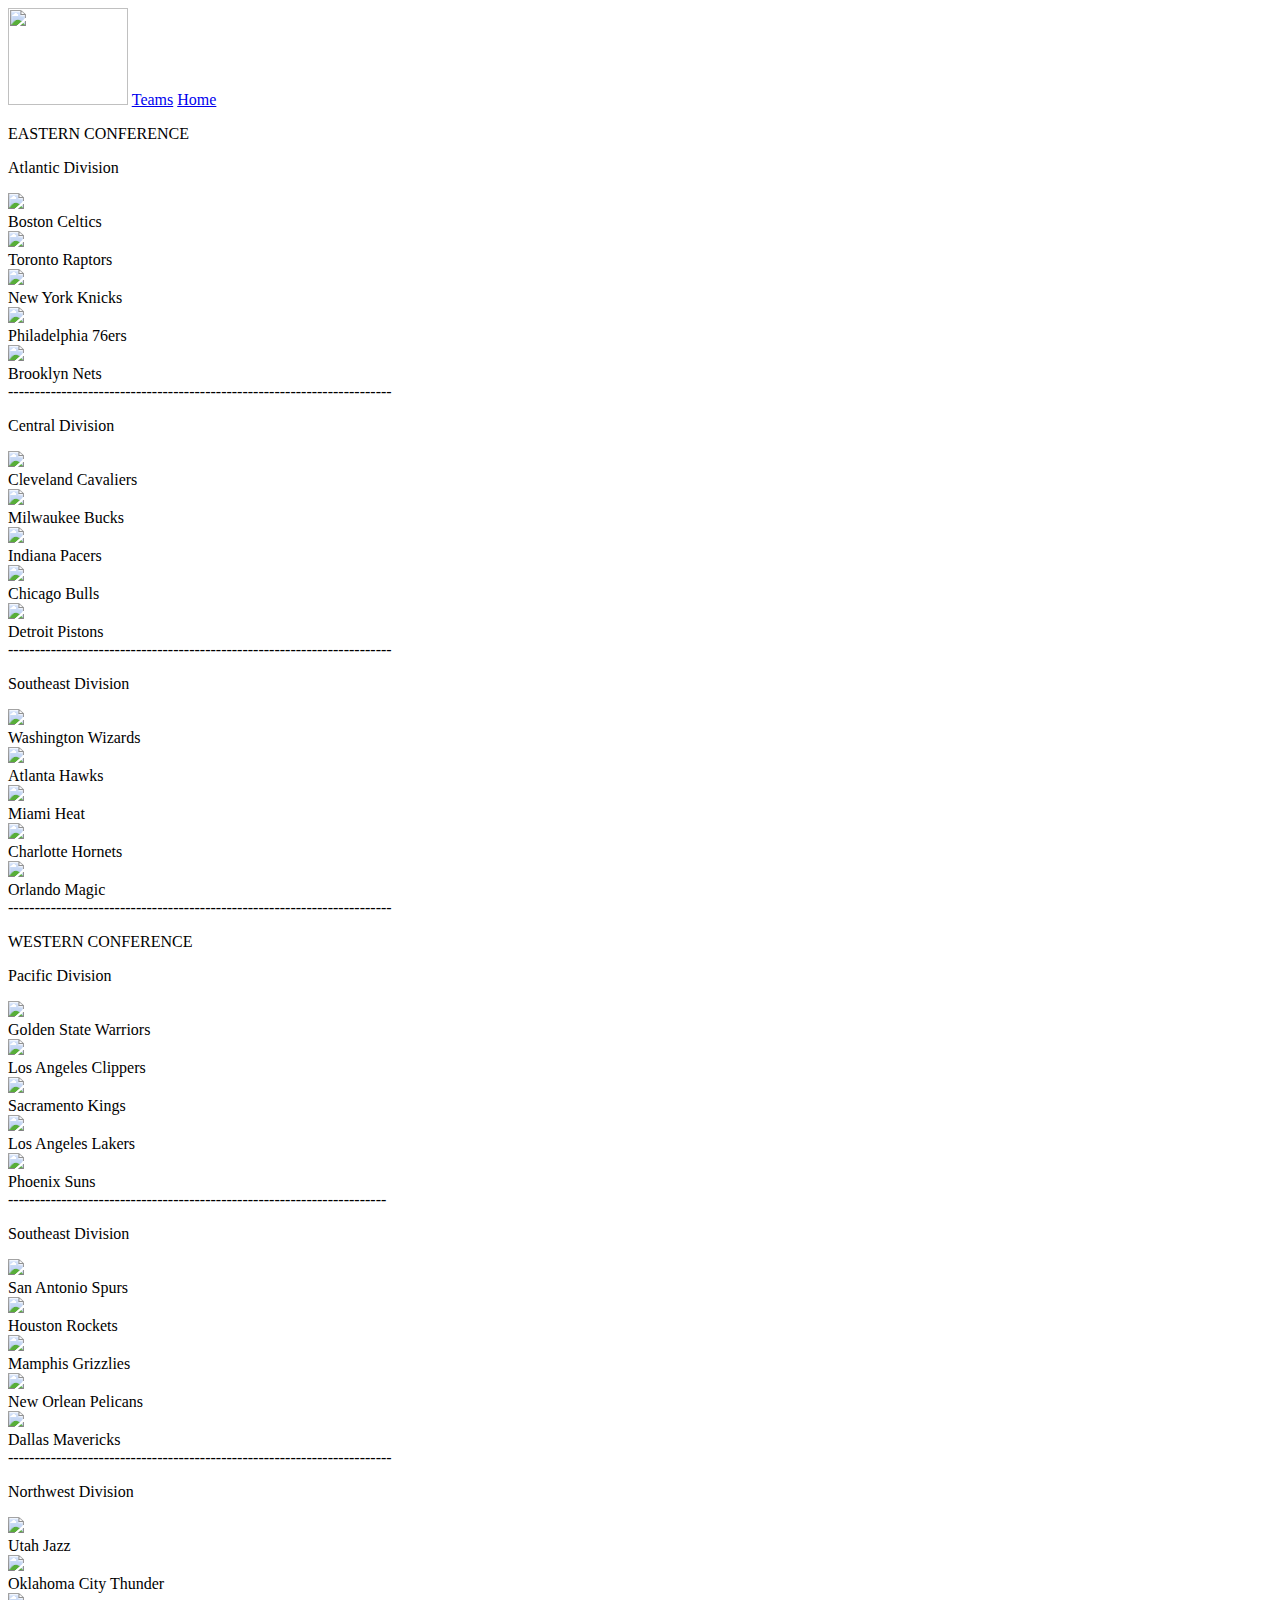
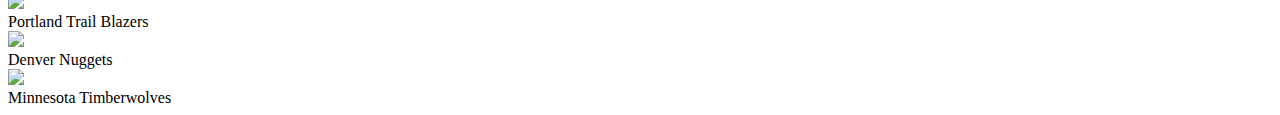
==== teams.html @ a4fb1d4f "add html" ====
<!DOCTYPE html>
<html>
<head>
	<link href='https://fonts.googleapis.com/css?family=Finger Paint' rel='stylesheet'>
	<link href='https://fonts.googleapis.com/css?family=Gloria Hallelujah' rel='stylesheet'>
	<link href='https://fonts.googleapis.com/css?family=Handlee' rel='stylesheet'>
	<link href='https://fonts.googleapis.com/css?family=Julee' rel='stylesheet'>
	<link href='https://fonts.googleapis.com/css?family=Kalam' rel='stylesheet'>
	<link href='https://fonts.googleapis.com/css?family=Marck Script' rel='stylesheet'>
	<link href="teams.css" rel="stylesheet">
</head>
<body> 
	<nav class="navtop">
			<img src="logo.png"  height="97px" width="120px">
			<a class="active" href="teams.html">Teams</a>
			<a href="index.html">Home</a> 
	</nav>
			<p><div id="ec">EASTERN CONFERENCE </div></p>
			<p><div id="ad">Atlantic Division </div></p>
						
		<div class="gallery">	
			<div class="container">
				<img src="finalceltics.png" class="image">
					<div class="overlay">
						<div class="text">Boston Celtics</div>
					</div>
			</div>
		</div>	
		<div class="gallery">	
			<div class="container">
				<img src="finalraptors.png" class="image">
					<div class="overlay">
						<div class="text">Toronto Raptors</div>
					</div>
			</div>
		</div>	
		<div class="gallery">	
			<div class="container">
				<img src="finalknicks.png"  class="image">
					<div class="overlay">
						<div class="text">New York Knicks</div>
					</div>
			</div>
		</div>
		<div class="gallery">	
			<div class="container">
				<img src="final76ers.png" class="image">
					<div class="overlay">
						<div class="text">Philadelphia 76ers</div>
					</div>
			</div>
		</div>
		<div class="gallery">	
			<div class="container">
				<img src="finalnets.png" class="image">
					<div class="overlay">
						<div class="text">Brooklyn Nets</div>
					</div>
			</div>
		</div>
------------------------------------------------------------------------		
		<p><div id="cd">Central Division </div></p>
		<div class="gallery">	
			<div class="container">
				<img src="finalcavs.png" class="image">
					<div class="overlay">
						<div class="text">Cleveland Cavaliers</div>
					</div>
			</div>
		</div>	
		<div class="gallery">	
			<div class="container">
				<img src="finalbucks.png" class="image">
					<div class="overlay">
						<div class="text">Milwaukee Bucks</div>
					</div>
			</div>
		</div>	
		<div class="gallery">	
			<div class="container">
				<img src="finalpacers.png" class="image">
					<div class="overlay">
						<div class="text">Indiana Pacers</div>
					</div>
			</div>
		</div>
		<div class="gallery">	
			<div class="container">
				<img src="finalbulls.png" class="image">
					<div class="overlay">
						<div class="text">Chicago Bulls</div>
					</div>
			</div>
		</div>
		<div class="gallery">	
			<div class="container">
				<img src="finalpistons.png" class="image">
					<div class="overlay">
						<div class="text">Detroit Pistons</div>
					</div>
			</div>
		</div>	
------------------------------------------------------------------------		
		<p><div id="sd">Southeast Division </div></p>
		<div class="gallery">	
			<div class="container">
				<img src="finalwizards.png" class="image">
					<div class="overlay">
						<div class="text">Washington Wizards</div>
					</div>
			</div>
		</div>	
		<div class="gallery">	
			<div class="container">
				<img src="finalhawks.png" class="image">
					<div class="overlay">
						<div class="text">Atlanta Hawks</div>
					</div>
			</div>
		</div>	
		<div class="gallery">	
			<div class="container">
				<img src="finalheat.png" class="image">
					<div class="overlay">
						<div class="text">Miami Heat</div>
					</div>
			</div>
		</div>
		<div class="gallery">	
			<div class="container">
				<img src="finalhornets.png" class="image">
					<div class="overlay">
						<div class="text">Charlotte Hornets</div>
					</div>
			</div>
		</div>
		<div class="gallery">	
			<div class="container">
				<img src="finalmagic.png" class="image">
					<div class="overlay">
						<div class="text">Orlando Magic</div>
					</div>
			</div>
		</div>			
		
------------------------------------------------------------------------
		<p><div id="wc">WESTERN CONFERENCE </div></p>
		<p><div id="pd">Pacific Division </div></p>
						
		<div class="gallery">	
			<div class="container">
				<img src="finalwarriors.png" class="image">
					<div class="overlay">
						<div class="text">Golden State Warriors</div>
					</div>
			</div>
		</div>	
		<div class="gallery">	
			<div class="container">
				<img src="finalclippers.png" class="image">
					<div class="overlay">
						<div class="text">Los Angeles Clippers</div>
					</div>
			</div>
		</div>	
		<div class="gallery">	
			<div class="container">
				<img src="finalkings.png"  class="image">
					<div class="overlay">
						<div class="text">Sacramento Kings</div>
					</div>
			</div>
		</div>
		<div class="gallery">	
			<div class="container">
				<img src="finallakers.png" class="image">
					<div class="overlay">
						<div class="text">Los Angeles Lakers</div>
					</div>
			</div>
		</div>
		<div class="gallery">	
			<div class="container">
				<img src="finalsuns.png" class="image">
					<div class="overlay">
						<div class="text">Phoenix Suns</div>
					</div>
			</div>
		</div>
-----------------------------------------------------------------------	
		<p><div id="swd">Southeast Division </div></p>
		<div class="gallery">	
			<div class="container">
				<img src="finalspurs.png" class="image">
					<div class="overlay">
						<div class="text">San Antonio Spurs</div>
					</div>
			</div>
		</div>	
		<div class="gallery">	
			<div class="container">
				<img src="finalrockets.png" class="image">
					<div class="overlay">
						<div class="text">Houston Rockets</div>
					</div>
			</div>
		</div>	
		<div class="gallery">	
			<div class="container">
				<img src="finalgrizzlies.png" class="image">
					<div class="overlay">
						<div class="text">Mamphis Grizzlies</div>
					</div>
			</div>
		</div>
		<div class="gallery">	
			<div class="container">
				<img src="finalpelicans.png" class="image">
					<div class="overlay">
						<div class="text">New Orlean Pelicans</div>
					</div>
			</div>
		</div>
		<div class="gallery">	
			<div class="container">
				<img src="finalmavericks.png" class="image">
					<div class="overlay">
						<div class="text">Dallas Mavericks</div>
					</div>
			</div>
		</div>		
------------------------------------------------------------------------		
		<p><div id="nd">Northwest Division </div></p>
		<div class="gallery">	
			<div class="container">
				<img src="finaljazz.png" class="image">
					<div class="overlay">
						<div class="text">Utah Jazz</div>
					</div>
			</div>
		</div>	
		<div class="gallery">	
			<div class="container">
				<img src="finalthunder.png" class="image">
					<div class="overlay">
						<div class="text">Oklahoma City Thunder</div>
					</div>
			</div>
		</div>	
		<div class="gallery">	
			<div class="container">
				<img src="finaltrailblazers.png" class="image">
					<div class="overlay">
						<div class="text">Portland Trail Blazers</div>
					</div>
			</div>
		</div>
		<div class="gallery">	
			<div class="container">
				<img src="finalnuggets.png" class="image">
					<div class="overlay">
						<div class="text">Denver Nuggets</div>
					</div>
			</div>
		</div>
		<div class="gallery">	
			<div class="container">
				<img src="finaltimberwolves.png" class="image">
					<div class="overlay">
						<div class="text">Minnesota Timberwolves</div>
					</div>
			</div>
		</div>	
</body>
</html>
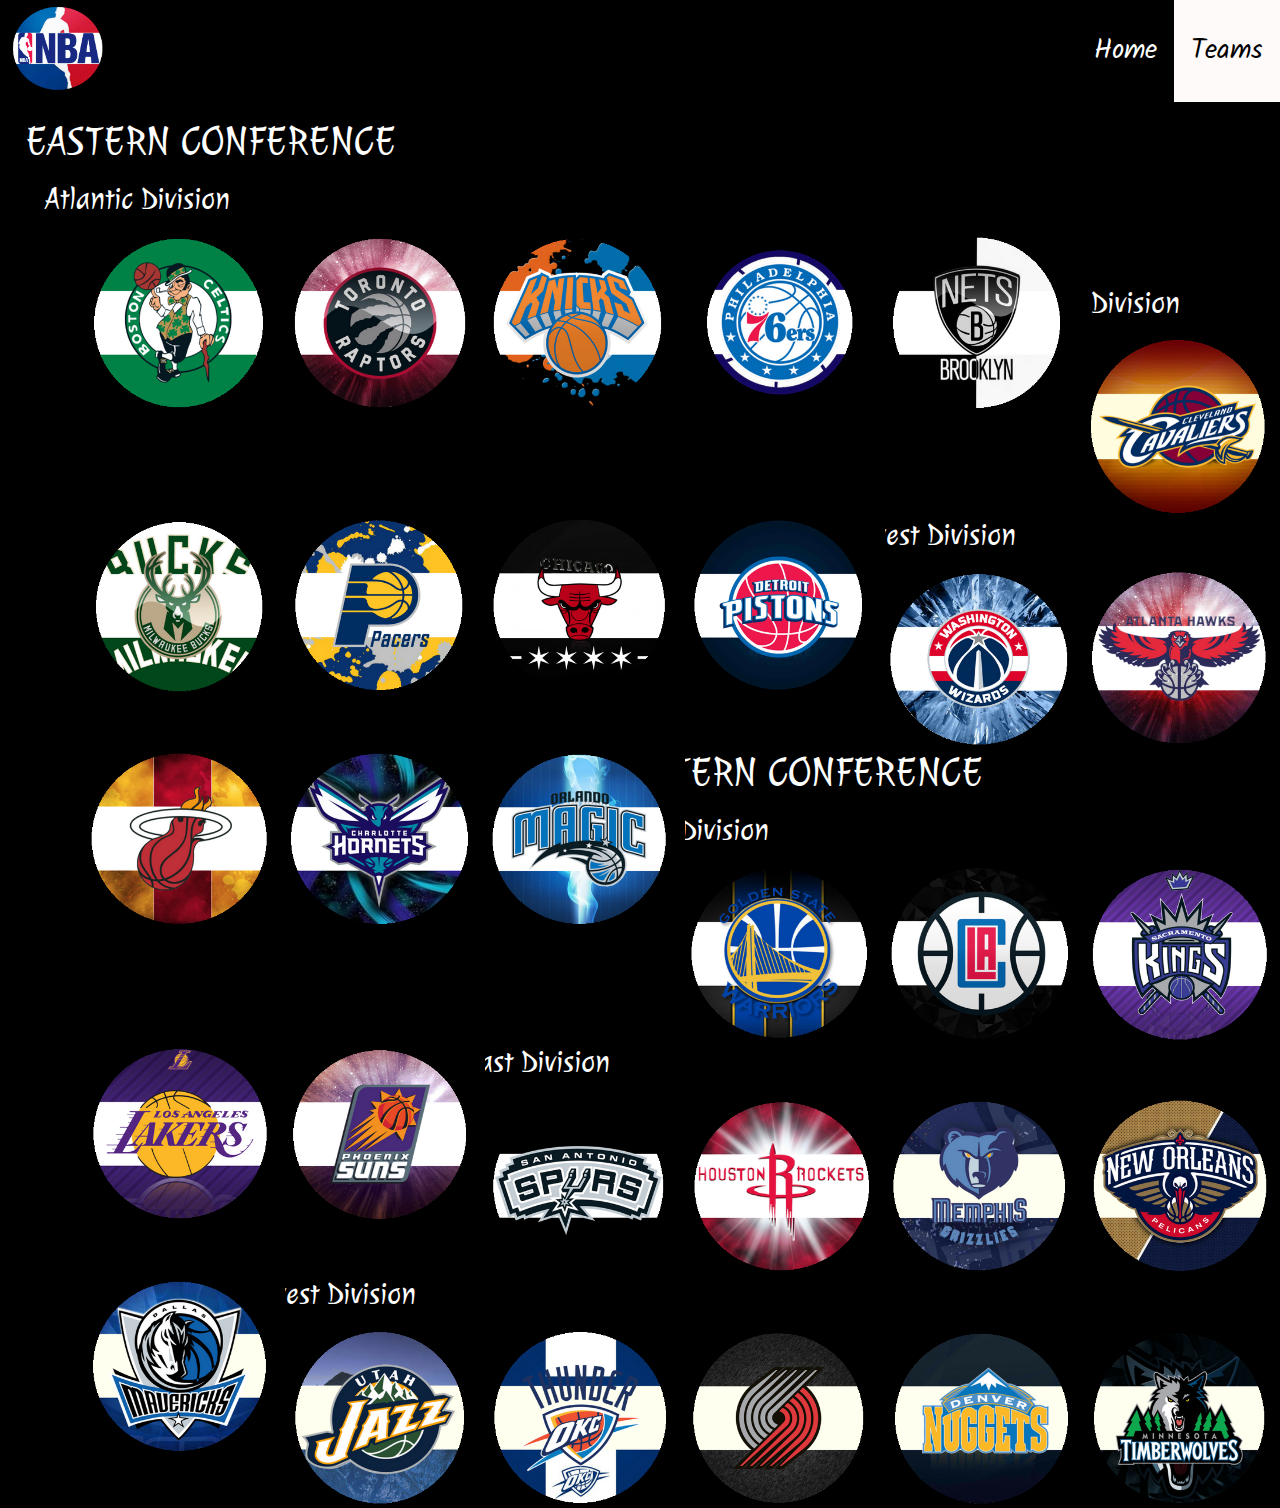
==== commit 5908af94: "update" ====
--- a/teams.html
+++ b/teams.html
@@ -101,7 +101,7 @@
 			</div>
 		</div>	
 ------------------------------------------------------------------------		
-		<p><div id="sd">Southeast Division </div></p>
+		<p><div id="sd">Southwest Division </div></p>
 		<div class="gallery">	
 			<div class="container">
 				<img src="finalwizards.png" class="image">
@@ -272,4 +272,4 @@
 			</div>
 		</div>	
 </body>
-</html>+</html>
--- a/teams.css
+++ b/teams.css
@@ -0,0 +1,101 @@
+body{
+	margin:0;
+	background-color: #000000;
+}
+.navtop {
+	position: relative;
+	overflow: hidden;
+	background-color: #000000;
+}
+.navtop a {
+	list-style-type: none;
+	margin: 0;
+	float: right;
+	display: block;
+	padding: 17px;
+	text-decoration: none;
+	line-height: 250%;
+	font-size: 27px;
+	color: white;
+	font-family: Kalam;
+}
+.navtop a:hover {
+	background-color: #FFFAF0;
+	color: #C0C0C0;
+}
+.navtop a.active {
+	background-color: #FFFAFA;
+	color: black;
+}
+.container {
+	margin-left: 75px;
+	position: relative;
+	width: 210px;
+}
+
+.image {
+	display: block;
+	width: 210px;
+	height: 180px;
+}
+
+.overlay {
+	position: absolute;
+	top: 0;
+	bottom: 0;
+	left: 0;
+	right: 0;
+	height: 100%;
+	width: 100%;
+	opacity: 0;
+	transition: .5s ease;
+	background-color: #000000;
+}
+
+.container:hover .overlay {
+	opacity: 1;
+}
+
+.text {
+	color: white;
+	font-size: 30px;
+	font-family: Julee;
+	position: absolute;
+	top: 50%;
+	left: 50%;
+	transform: translate(-50%, -50%);
+	-ms-transform: translate(-50%, -50%);
+}
+		
+.dropdown{
+	position:relative;
+	display: inline-block;
+}
+			
+.dropdown-content{
+	display: none;
+	position: absolute;
+	min-width: 50px;
+	z-index: 1;
+}
+
+div.gallery{
+	float: left;
+	width: 200px;
+}
+
+#ec, #wc{
+	font-family: Julee;
+	font-size: 40px;
+	color: white;
+	margin-left: 25px;
+}
+#ad, #cd, #sd, #swd, #nd, #pd{
+	font-family: Julee;
+	font-size: 30px;
+	color: white;
+	margin-left: 45px;
+}
+
+	
+	
